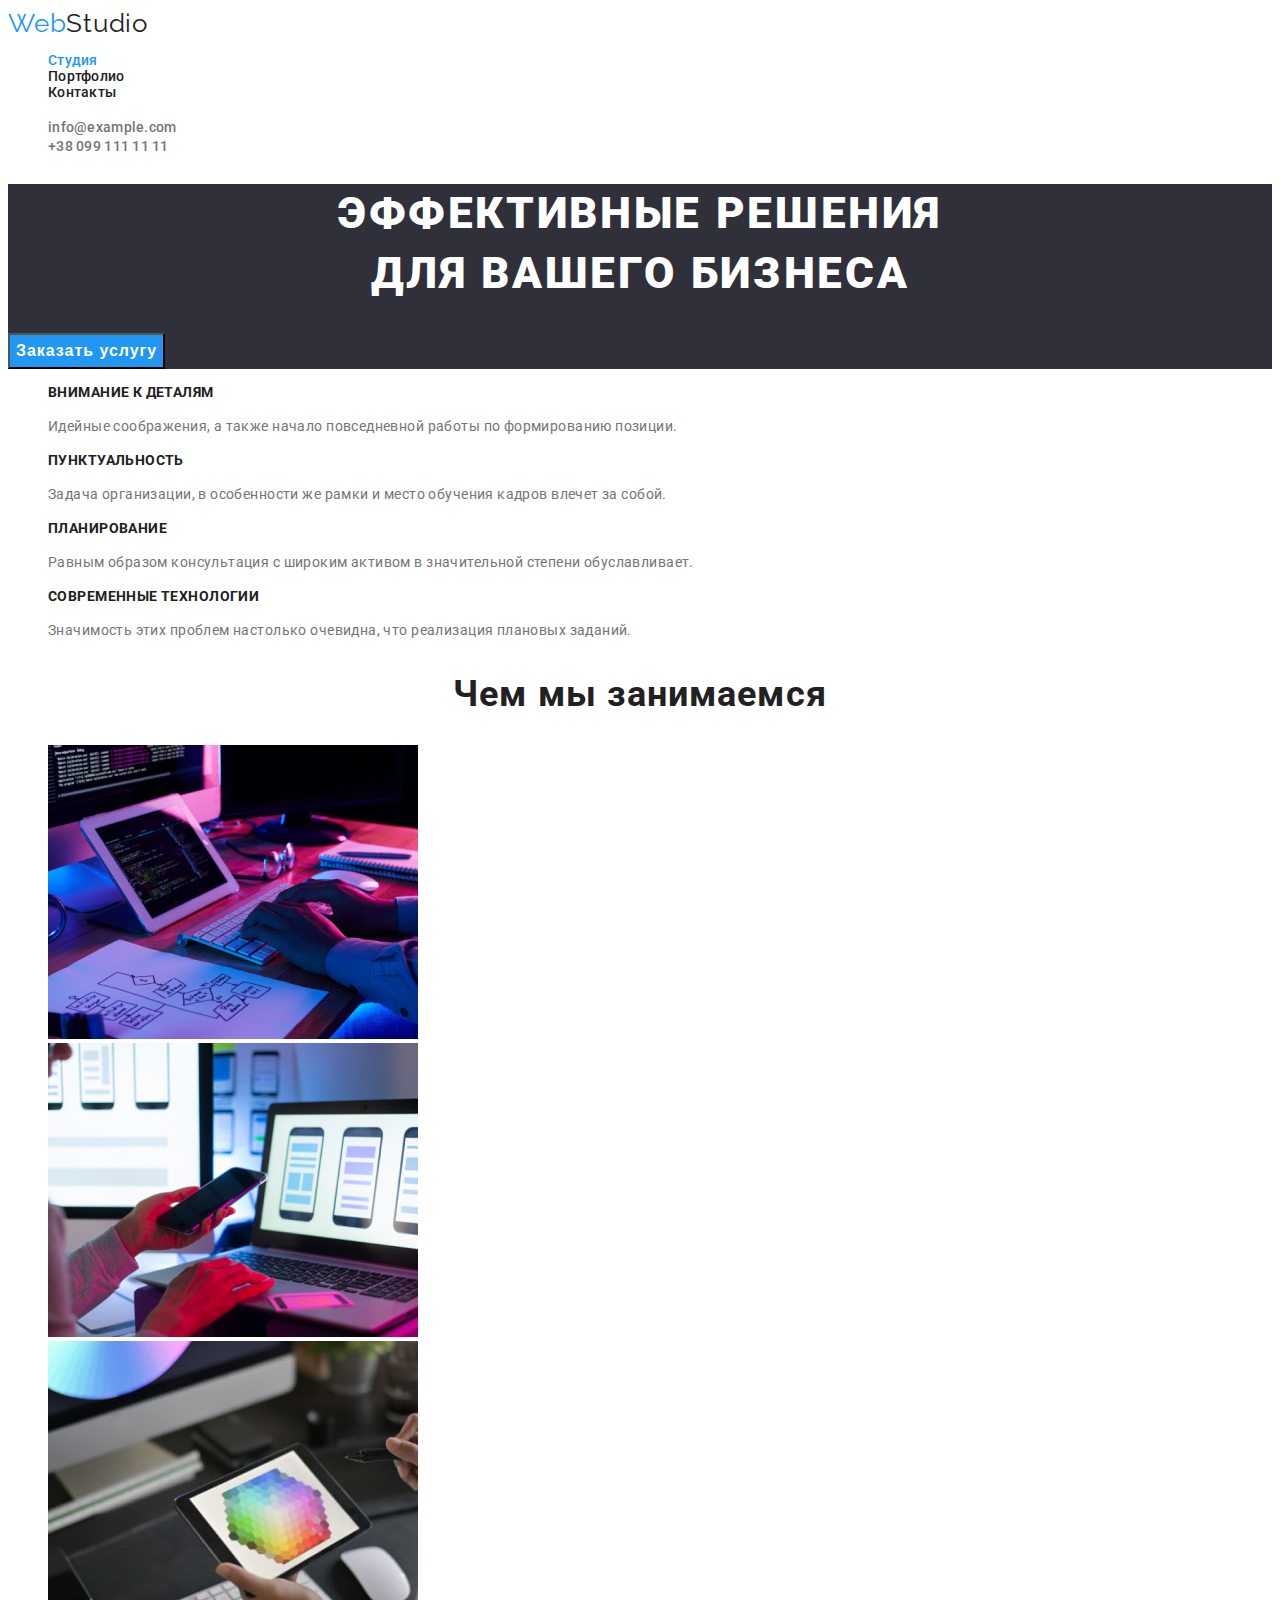
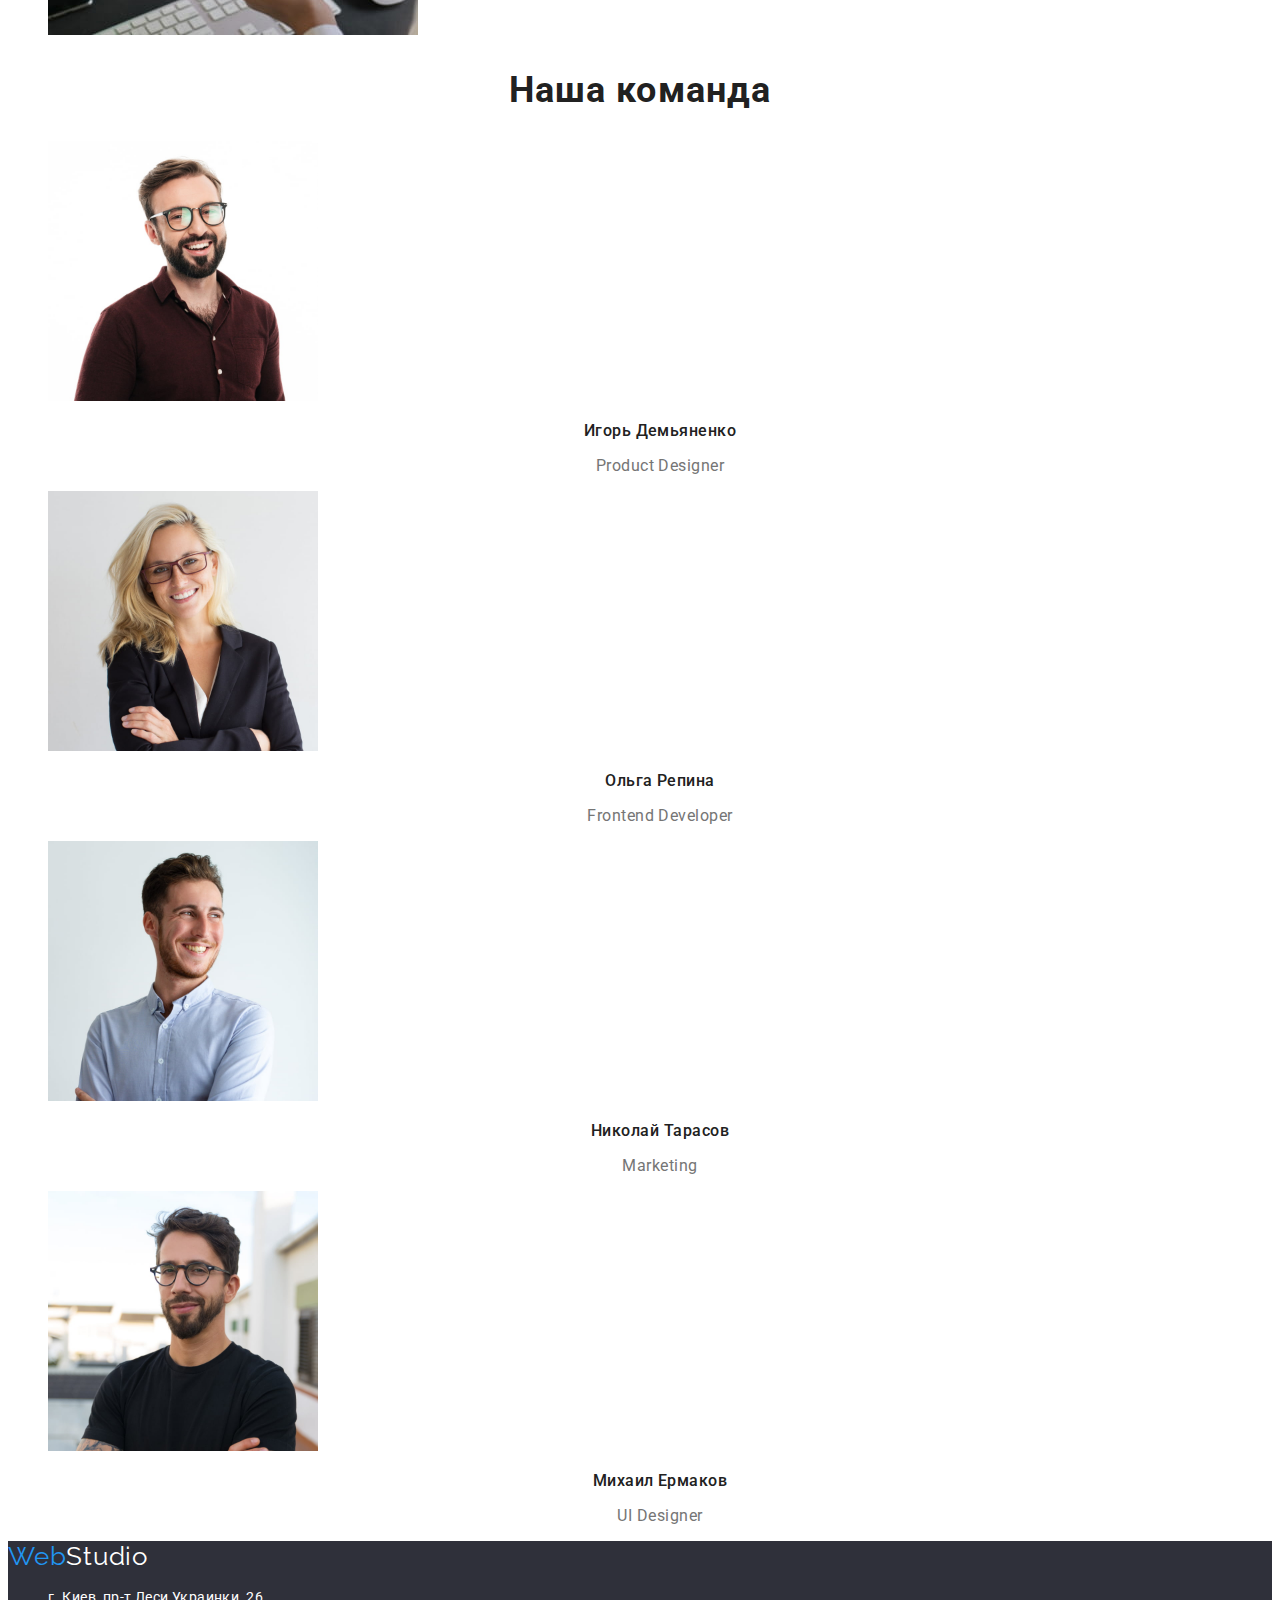
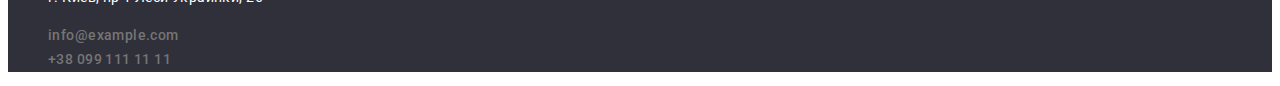
==== index.html @ 090be90f "Initial commit" ====
<!DOCTYPE html>
<html lang="ru">
  <head>
    <meta charset="UTF-8" />
    <meta http-equiv="X-UA-Compatible" content="IE=edge" />
    <meta name="viewport" content="width=device-width, initial-scale=1.0" />
    <link rel="preconnect" href="https://fonts.googleapis.com" />
    <link rel="preconnect" href="https://fonts.gstatic.com" crossorigin />
    <link
      href="https://fonts.googleapis.com/css2?family=Raleway:wght@700&family=Roboto:wght@400;500;700;900&display=swap"
      rel="stylesheet"
    />
    <link rel="stylesheet" href="./css/styles.css" />
    <title>goit-markup-hw-02 (Домашка 02)</title>
  </head>

  <body>
    <!-- Хедер -->
    <header class="header">
      <!-- Контейнер для контента -->
      <div class="container">
        <!-- Навигация -->
        <nav class="header-navigation">
          <a class="link header-logo logo" href="./index.html"
            ><span class="logo-blue">Web</span>Studio</a
          >
          <ul class="list menu">
            <li>
              <a class="link link-active" href="">Студия</a>
            </li>
            <li>
              <a class="link" href="./portfolio.html">Портфолио</a>
            </li>
            <li>
              <a class="link" href="">Контакты</a>
            </li>
          </ul>
        </nav>
        <ul class="list header-contacts">
          <li>
            <a class="link email" href="mailto:info@example.com">info@example.com</a>
          </li>
          <li>
            <a class="link phone" href="tel:+380991111111">+38 099 111 11 11</a>
          </li>
        </ul>
      </div>
    </header>

    <!-- Основной контент -->
    <main class="main">
      <section class="hero">
        <!-- Контейнер для контента -->
        <div class="container">
          <h1 class="title">Эффективные решения<br />для вашего бизнеса</h1>
          <button class="button">Заказать услугу</button>
        </div>
      </section>

      <!-- Секция особенности -->
      <section class="peculiarities">
        <!-- Контейнер для контента -->
        <div class="container">
          <!-- Скрытый заголовок -->
          <h2 class="title title-hidden">Особенности</h2>
          <ul class="list">
            <li>
              <h3 class="title">Внимание к деталям</h3>
              <p class="text">
                Идейные соображения, а также начало повседневной работы по формированию позиции.
              </p>
            </li>
            <li>
              <h3 class="title">Пунктуальность</h3>
              <p class="text">
                Задача организации, в особенности же рамки и место обучения кадров влечет за собой.
              </p>
            </li>
            <li>
              <h3 class="title">Планирование</h3>
              <p class="text">
                Равным образом консультация с широким активом в значительной степени обуславливает.
              </p>
            </li>
            <li>
              <h3 class="title">Современные технологии</h3>
              <p class="text">
                Значимость этих проблем настолько очевидна, что реализация плановых заданий.
              </p>
            </li>
          </ul>
        </div>
      </section>

      <!-- Секция специализация -->
      <section class="specialization">
        <!-- Контейнер для контента -->
        <div class="container">
          <h2 class="title">Чем мы занимаемся</h2>
          <!-- Контейнер для флекса -->
          <ul class="list">
            <li>
              <img
                class="image"
                width="370"
                src="img/spec_box1.jpg"
                alt="Разработка десктоп приложений"
              />
            </li>
            <li>
              <img
                class="image"
                width="370"
                src="img/spec_box2.jpg"
                alt="Разработка мобильных приложений"
              />
            </li>
            <li>
              <img class="image" width="370" src="img/spec_box3.jpg" alt="WEB design" />
            </li>
          </ul>
        </div>
      </section>

      <section class="our-team">
        <!-- Контейнер для контента -->
        <div class="container">
          <h2 class="title">Наша команда</h2>
          <ul class="list our-team-list">
            <li>
              <img
                class="image"
                width="270"
                src="img/team_img1.jpg"
                alt="Игорь Демьяненко. Product Designer"
              />
              <h3 class="name">Игорь Демьяненко</h3>
              <p class="profession">Product Designer</p>
            </li>
            <li>
              <img
                class="image"
                width="270"
                src="img/team_img2.jpg"
                alt="Ольга Репина. Frontend Developer"
              />
              <h3 class="name">Ольга Репина</h3>
              <p class="profession">Frontend Developer</p>
            </li>
            <li>
              <img
                class="image"
                width="270"
                src="img/team_img3.jpg"
                alt="Николай Тарасов. Marketing"
              />
              <h3 class="name">Николай Тарасов</h3>
              <p class="profession">Marketing</p>
            </li>
            <li>
              <img
                class="image"
                width="270"
                src="img/team_img4.jpg"
                alt="Михаил Ермаков. UI Designer"
              />
              <h3 class="name">Михаил Ермаков</h3>
              <p class="profession">UI Designer</p>
            </li>
          </ul>
        </div>
      </section>
    </main>

    <!-- Футер -->
    <footer class="footer">
      <!-- Контейнер для контента -->
      <div class="container">
        <a class="link footer-logo logo" href="./index.html"
          ><span class="logo-blue">Web</span>Studio</a
        >
        <address class="address">
          <ul class="contacts list">
            <li>
              <p class="location">г. Киев, пр-т Леси Украинки, 26</p>
            </li>
            <li>
              <a class="link email" href="mailto:info@example.com">info@example.com</a>
            </li>
            <li>
              <a class="link phone" href="tel:+380991111111">+38 099 111 11 11</a>
            </li>
          </ul>
        </address>
      </div>
    </footer>
  </body>
</html>
---- css/styles.css ----
:root {
  /* Переменные основных цветов */
  --color-brand: #2196f3;
  --color-primary: #212121;
  --color-secondary: #757575;
  --color-third: #f5f4fa;
  --color-fourth: #2f303a;
  --color-white: #ffffff;
  --color-white60: rgba(250, 255, 255, 0.6);

  /* Переменные цветов активности */
  --color-active: #2196f3;

  /* Шрифты */
  --primary-font: 'Roboto', sans-serif;
  --secondary-font: 'Raleway', sans-serif;
}

/* Глобальные стили страницы */
body {
  font-family: var(--primary-font), sans-serif;
  background-color: var(--color-white);
  color: var(--color-primary);
}

/* Обнуляет подчеркивание ссылок */
.link {
  text-decoration: none;
}

/* Обнуляет оформления списков */
.list {
  list-style-type: none;
}

/* *Стили для логотипа */
.logo {
  font-family: var(--secondary-font);
  font-size: 26px;
  line-height: 1.19;
  letter-spacing: 0.03em;

  color: var(--color-primary);
}
.logo-blue {
  color: var(--color-brand);
}

/* *Стили для кнопок */
.button {
  cursor: pointer;
  font-size: 16px;
  font-weight: 500;
  line-height: 1.63;
  letter-spacing: 0.03em;

  background-color: var(--color-third);
  color: var(--color-primary);
}
/* События кнопок */
.button:hover,
.button:focus {
  background-color: var(--color-active);
  color: var(--color-white);
}

/* *Стили для меню */
.menu {
  font-size: 14px;
  line-height: 1.14;
  letter-spacing: 0.02em;
  font-weight: 500;
}
.menu .link {
  color: var(--color-primary);
}
/* События меню */
.menu .link:hover,
.menu .link:focus {
  color: var(--color-active);
}
.menu .link-active {
  color: var(--color-active);
}

/* *Стили для контактов */
.email,
.phone {
  font-weight: 500;
  font-size: 14px;
  line-height: 1.14;
  letter-spacing: 0.02em;

  color: var(--color-secondary);
}
/* События контактов */
.phone:hover,
.phone:focus,
.email:hover,
.email:focus {
  color: var(--color-active);
}

/* *Стили для заголовков */
.title {
  font-weight: 700;
  font-size: 36px;
  line-height: 1.17;
  text-align: center;
  letter-spacing: 0.03em;
}

/* Стили для скрытых заголовков
(не изучали. Возможно не так, потом переделаю...) */
.title-hidden {
  display: none;
  font-size: var(--fsize-title);
}

/* *Стили для Героя */
.hero {
  background-color: var(--color-fourth);
}
.hero .title {
  font-weight: 900;
  font-size: 44px;
  line-height: 1.36;
  text-align: center;
  letter-spacing: 0.06em;
  text-transform: uppercase;

  color: var(--color-white);
}
.hero .button {
  font-weight: 700;
  line-height: 1.88;
  letter-spacing: 0.06em;

  background-color: var(--color-brand);
  color: var(--color-white);
}
.hero .button:hover,
.hero .button:focus {
  background-color: var(--color-third);
  color: var(--color-primary);
}

/* *Стили для "Особенности" */
.peculiarities .title {
  font-weight: 700;
  font-size: 14px;
  line-height: 1.14;
  text-align: left;
  letter-spacing: 0.03em;
  text-transform: uppercase;
}
.peculiarities .text {
  font-size: 14px;
  line-height: 1.71;
  letter-spacing: 0.03em;

  color: var(--color-secondary);
}

/* Стили для "Чем мы занимаемся"
 */

/* *Стили для "Наша команда"
 */
.our-team .name {
  font-weight: 500;
  font-size: 16px;
  line-height: 1.19;
  text-align: center;
  letter-spacing: 0.03em;
}
.our-team .profession {
  font-size: 16px;
  line-height: 1.19;
  text-align: center;
  letter-spacing: 0.03em;

  color: var(--color-secondary);
}

/* *Стили для Портфолио
 */
.portfolio-list .title {
  font-weight: 700;
  font-size: 18px;
  line-height: 2;
  text-align: left;
  letter-spacing: 0.06em;
}
.portfolio-list .description {
  font-size: 16px;
  line-height: 1.88;
  letter-spacing: 0.03em;

  color: var(--color-secondary);
}

/* *Стили для Футер */
.footer {
  background-color: var(--color-fourth);
}
.footer .logo {
  color: var(--color-white);
}
.address {
  font-style: normal;
  font-size: 14px;
  line-height: 1.71;
  letter-spacing: 0.03em;

  color: var(--color-white);
}
.address .link {
  line-height: 1.71;
  letter-spacing: 0.03em;
}
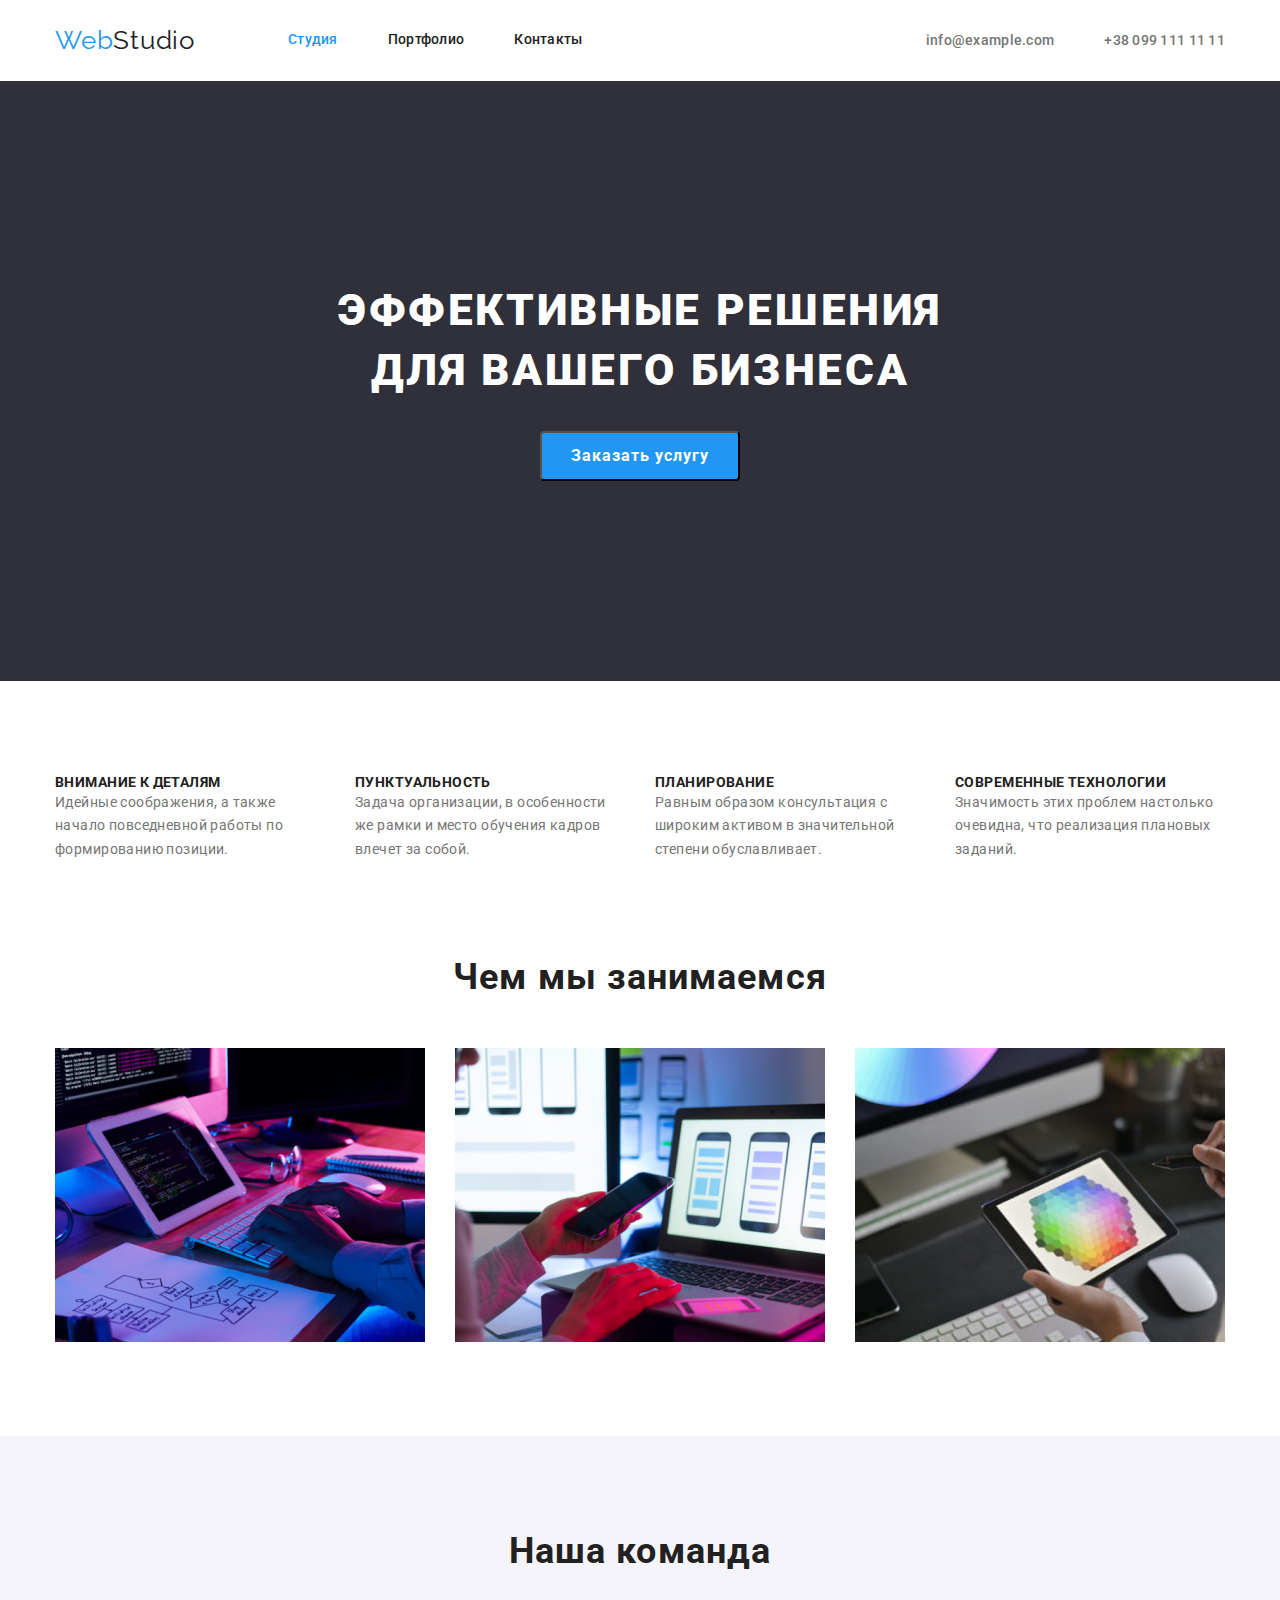
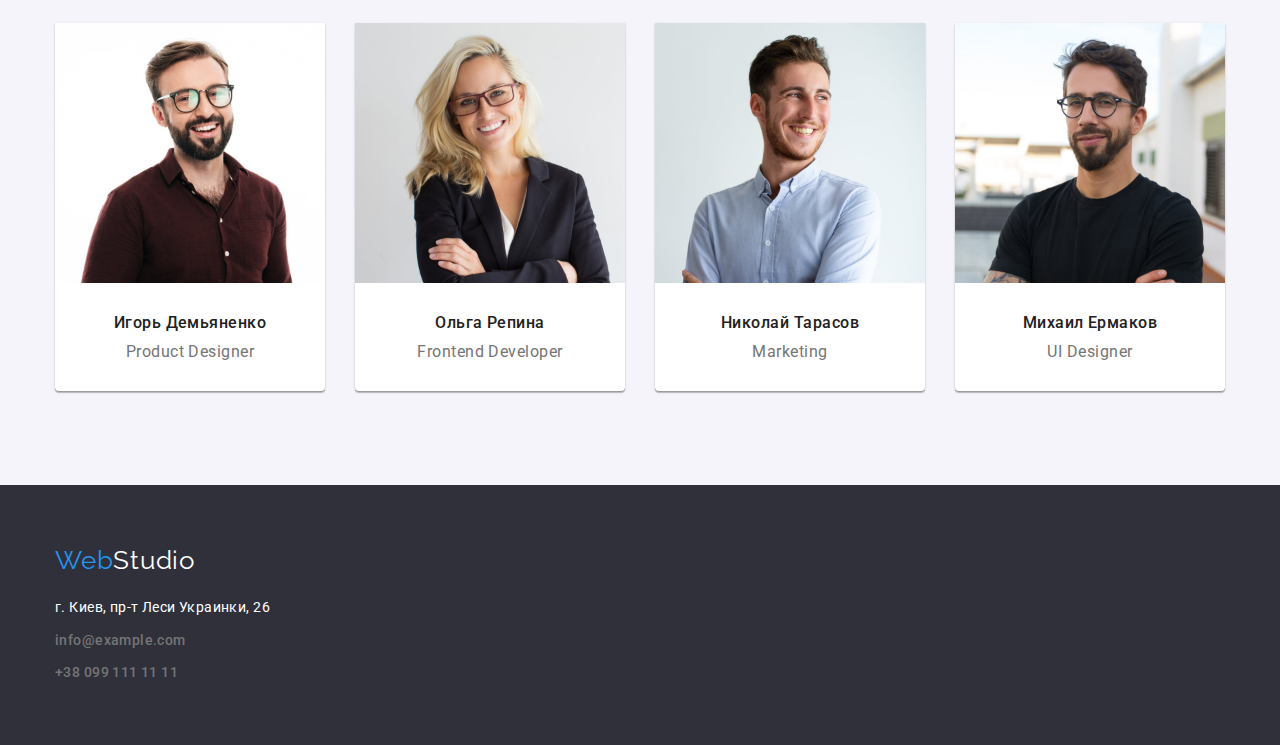
==== commit c2e20f01: "Добавляет флексы на 1 страницу" ====
--- a/index.html
+++ b/index.html
@@ -10,8 +10,9 @@
       href="https://fonts.googleapis.com/css2?family=Raleway:wght@700&family=Roboto:wght@400;500;700;900&display=swap"
       rel="stylesheet"
     />
+    <link rel="stylesheet" href="https://cdnjs.cloudflare.com/ajax/libs/modern-normalize/1.0.0/modern-normalize.min.css" />
     <link rel="stylesheet" href="./css/styles.css" />
-    <title>goit-markup-hw-02 (Домашка 02)</title>
+    <title>goit-markup-hw-03 (Домашка 03)</title>
   </head>
 
   <body>
@@ -19,31 +20,33 @@
     <header class="header">
       <!-- Контейнер для контента -->
       <div class="container">
-        <!-- Навигация -->
-        <nav class="header-navigation">
-          <a class="link header-logo logo" href="./index.html"
-            ><span class="logo-blue">Web</span>Studio</a
-          >
-          <ul class="list menu">
-            <li>
-              <a class="link link-active" href="">Студия</a>
-            </li>
-            <li>
-              <a class="link" href="./portfolio.html">Портфолио</a>
-            </li>
-            <li>
-              <a class="link" href="">Контакты</a>
-            </li>
-          </ul>
-        </nav>
-        <ul class="list header-contacts">
-          <li>
-            <a class="link email" href="mailto:info@example.com">info@example.com</a>
-          </li>
-          <li>
-            <a class="link phone" href="tel:+380991111111">+38 099 111 11 11</a>
-          </li>
-        </ul>
+        <div class="wrapper">
+          <!-- Навигация -->
+          <nav class="header-navigation">
+            <a class="header-logo logo" href="./index.html"
+              ><span class="logo-blue">Web</span>Studio</a
+            >
+            <ul class="menu">
+              <li class="item">
+                <a class="link link-active" href="">Студия</a>
+              </li>
+              <li class="item">
+                <a class="link" href="./portfolio.html">Портфолио</a>
+              </li class="item">
+              <li>
+                <a class="link" href="">Контакты</a>
+              </li class="item">
+            </ul>
+          </nav>
+          <ul class="header-contacts">
+            <li class="item">
+              <a class="email" href="mailto:info@example.com">info@example.com</a>
+            </li>
+            <li class="item">
+              <a class="phone" href="tel:+380991111111">+38 099 111 11 11</a>
+            </li>
+          </ul>
+        </div>
       </div>
     </header>
 
@@ -64,25 +67,25 @@
           <!-- Скрытый заголовок -->
           <h2 class="title title-hidden">Особенности</h2>
           <ul class="list">
-            <li>
+            <li class="item">
               <h3 class="title">Внимание к деталям</h3>
               <p class="text">
                 Идейные соображения, а также начало повседневной работы по формированию позиции.
               </p>
             </li>
-            <li>
+            <li class="item">
               <h3 class="title">Пунктуальность</h3>
               <p class="text">
                 Задача организации, в особенности же рамки и место обучения кадров влечет за собой.
               </p>
             </li>
-            <li>
+            <li class="item">
               <h3 class="title">Планирование</h3>
               <p class="text">
                 Равным образом консультация с широким активом в значительной степени обуславливает.
               </p>
             </li>
-            <li>
+            <li class="item">
               <h3 class="title">Современные технологии</h3>
               <p class="text">
                 Значимость этих проблем настолько очевидна, что реализация плановых заданий.
@@ -98,8 +101,8 @@
         <div class="container">
           <h2 class="title">Чем мы занимаемся</h2>
           <!-- Контейнер для флекса -->
-          <ul class="list">
-            <li>
+          <ul class="wrapper">
+            <li class="item">
               <img
                 class="image"
                 width="370"
@@ -107,7 +110,7 @@
                 alt="Разработка десктоп приложений"
               />
             </li>
-            <li>
+            <li class="item">
               <img
                 class="image"
                 width="370"
@@ -115,9 +118,10 @@
                 alt="Разработка мобильных приложений"
               />
             </li>
-            <li>
+            <li class="item">
               <img class="image" width="370" src="img/spec_box3.jpg" alt="WEB design" />
             </li>
+            </li>
           </ul>
         </div>
       </section>
@@ -126,8 +130,8 @@
         <!-- Контейнер для контента -->
         <div class="container">
           <h2 class="title">Наша команда</h2>
-          <ul class="list our-team-list">
-            <li>
+          <ul class="list wrapper">
+            <li class="item">
               <img
                 class="image"
                 width="270"
@@ -137,7 +141,7 @@
               <h3 class="name">Игорь Демьяненко</h3>
               <p class="profession">Product Designer</p>
             </li>
-            <li>
+            <li class="item">
               <img
                 class="image"
                 width="270"
@@ -147,7 +151,7 @@
               <h3 class="name">Ольга Репина</h3>
               <p class="profession">Frontend Developer</p>
             </li>
-            <li>
+            <li class="item">
               <img
                 class="image"
                 width="270"
@@ -157,7 +161,7 @@
               <h3 class="name">Николай Тарасов</h3>
               <p class="profession">Marketing</p>
             </li>
-            <li>
+            <li class="item">
               <img
                 class="image"
                 width="270"
@@ -180,7 +184,7 @@
           ><span class="logo-blue">Web</span>Studio</a
         >
         <address class="address">
-          <ul class="contacts list">
+          <ul class="contacts">
             <li>
               <p class="location">г. Киев, пр-т Леси Украинки, 26</p>
             </li>
--- a/css/styles.css
+++ b/css/styles.css
@@ -14,6 +14,41 @@
   /* Шрифты */
   --primary-font: 'Roboto', sans-serif;
   --secondary-font: 'Raleway', sans-serif;
+
+  /* ЭФФЕКТЫ */
+
+  /* Тень для кнопок */
+  --button-shadow: 0px 3px 1px rgba(0, 0, 0, 0.1), 0px 1px 2px rgba(0, 0, 0, 0.08),
+    0px 2px 2px rgba(0, 0, 0, 0.12);
+}
+
+/* Обнуляет подчеркивание ссылок */
+p {
+  margin: 0;
+  padding: 0;
+}
+a {
+  text-decoration: none;
+  margin: 0;
+  padding: 0;
+}
+
+/* Обнуляет оформления списков */
+ul,
+li {
+  list-style-type: none;
+  margin: 0;
+  padding: 0;
+}
+
+/* Обнуляет оформления заголовков */
+h1,
+h2,
+h3,
+h4,
+h5,
+h6 {
+  margin: 0;
 }
 
 /* Глобальные стили страницы */
@@ -23,14 +58,34 @@
   color: var(--color-primary);
 }
 
-/* Обнуляет подчеркивание ссылок */
-.link {
-  text-decoration: none;
-}
-
-/* Обнуляет оформления списков */
-.list {
-  list-style-type: none;
+section {
+  padding-top: 94px;
+  padding-bottom: 94px;
+}
+
+.header {
+  /* !удалить */
+  /* outline: 1px solid tomato;
+  background-color: peachpuff; */
+}
+.container {
+  width: 1200px;
+  padding-left: 15px;
+  padding-right: 15px;
+  margin: 0 auto;
+}
+.wrapper {
+  display: flex;
+}
+.header .wrapper {
+  justify-content: space-between;
+  align-items: center;
+  padding-top: 25px;
+  padding-bottom: 25px;
+}
+
+.header-navigation {
+  display: flex;
 }
 
 /* *Стили для логотипа */
@@ -44,6 +99,9 @@
 }
 .logo-blue {
   color: var(--color-brand);
+}
+.header-logo {
+  display: inline-block;
 }
 
 /* *Стили для кнопок */
@@ -60,17 +118,29 @@
 /* События кнопок */
 .button:hover,
 .button:focus {
+  color: var(--color-white);
   background-color: var(--color-active);
-  color: var(--color-white);
+
+  box-shadow: var(--button-shadow);
 }
 
 /* *Стили для меню */
 .menu {
+  display: flex;
+  align-items: center;
+
+  margin-left: 93px;
+
   font-size: 14px;
   line-height: 1.14;
   letter-spacing: 0.02em;
   font-weight: 500;
 }
+.header .item:not(:last-child) {
+  padding-right: 50px;
+}
+
+/* *Стили для линков меню */
 .menu .link {
   color: var(--color-primary);
 }
@@ -84,6 +154,9 @@
 }
 
 /* *Стили для контактов */
+.header-contacts {
+  display: flex;
+}
 .email,
 .phone {
   font-weight: 500;
@@ -119,9 +192,14 @@
 
 /* *Стили для Героя */
 .hero {
+  padding-top: 200px;
+  padding-bottom: 200px;
+  text-align: center;
   background-color: var(--color-fourth);
 }
 .hero .title {
+  margin-bottom: 30px;
+
   font-weight: 900;
   font-size: 44px;
   line-height: 1.36;
@@ -132,9 +210,14 @@
   color: var(--color-white);
 }
 .hero .button {
+  width: 200px;
+  height: 50px;
+  border-radius: 4px;
+
   font-weight: 700;
   line-height: 1.88;
   letter-spacing: 0.06em;
+  text-align: center;
 
   background-color: var(--color-brand);
   color: var(--color-white);
@@ -144,8 +227,25 @@
   background-color: var(--color-third);
   color: var(--color-primary);
 }
+/* .hero .button:active,
+.hero .button:visited {
+  color: var(--color-white);
+  background-color: var(--color-secondary);
+} */
 
 /* *Стили для "Особенности" */
+.peculiarities {
+  padding-bottom: 0px;
+}
+.peculiarities .list {
+  display: flex;
+}
+.peculiarities .item {
+  flex-basis: 270px;
+}
+.peculiarities .item:not(:last-child) {
+  margin-right: 30px;
+}
 .peculiarities .title {
   font-weight: 700;
   font-size: 14px;
@@ -164,10 +264,52 @@
 
 /* Стили для "Чем мы занимаемся"
  */
+.specialization .title {
+  margin-bottom: 50px;
+}
+.specialization .wrapper {
+  justify-content: space-between;
+  align-items: center;
+}
+.specialization .item {
+  flex-basis: calc(100% / 3 - 30px);
+}
+.specialization .image {
+  display: block;
+  min-width: 100%;
+  min-height: 100%;
+}
 
 /* *Стили для "Наша команда"
  */
+.our-team {
+  background-color: var(--color-third);
+}
+.our-team .title {
+  margin-bottom: 50px;
+}
+
+.our-team .wrapper {
+  justify-content: space-between;
+  align-items: center;
+}
+
+.our-team .item {
+  flex-basis: calc(100% / 4 - 30px);
+
+  background-color: var(--color-white);
+
+  box-shadow: 0px 1px 3px rgba(0, 0, 0, 0.12), 0px 1px 1px rgba(0, 0, 0, 0.14),
+    0px 2px 1px rgba(0, 0, 0, 0.2);
+  border-radius: 0px 0px 4px 4px;
+}
+.our-team .image {
+  display: block;
+  margin-bottom: 30px;
+}
 .our-team .name {
+  margin-bottom: 10px;
+
   font-weight: 500;
   font-size: 16px;
   line-height: 1.19;
@@ -175,6 +317,8 @@
   letter-spacing: 0.03em;
 }
 .our-team .profession {
+  margin-bottom: 30px;
+
   font-size: 16px;
   line-height: 1.19;
   text-align: center;
@@ -202,18 +346,26 @@
 
 /* *Стили для Футер */
 .footer {
+  padding-top: 60px;
+  padding-bottom: 60px;
+
   background-color: var(--color-fourth);
 }
 .footer .logo {
   color: var(--color-white);
 }
 .address {
+  margin-top: 20px;
+
   font-style: normal;
   font-size: 14px;
   line-height: 1.71;
   letter-spacing: 0.03em;
 
   color: var(--color-white);
+}
+.address .contacts > li:not(:last-child) {
+  margin-bottom: 9px;
 }
 .address .link {
   line-height: 1.71;
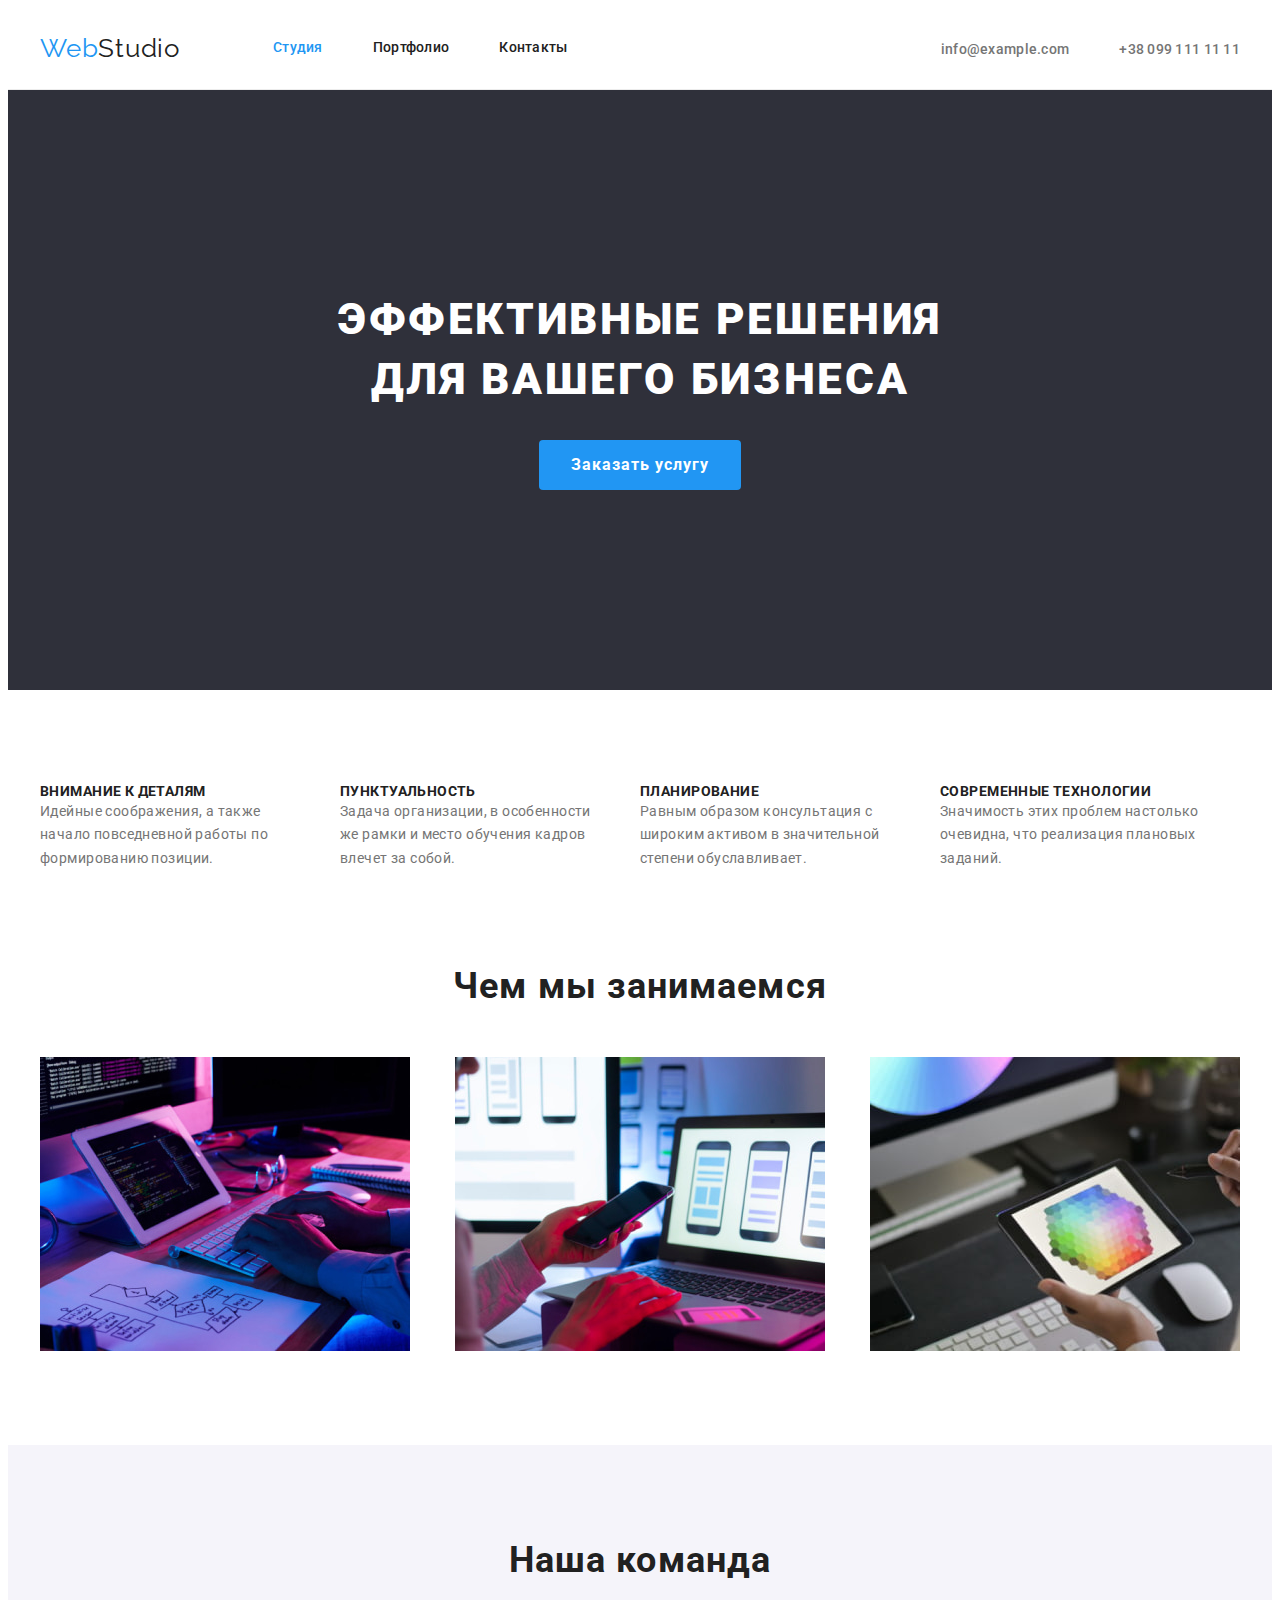
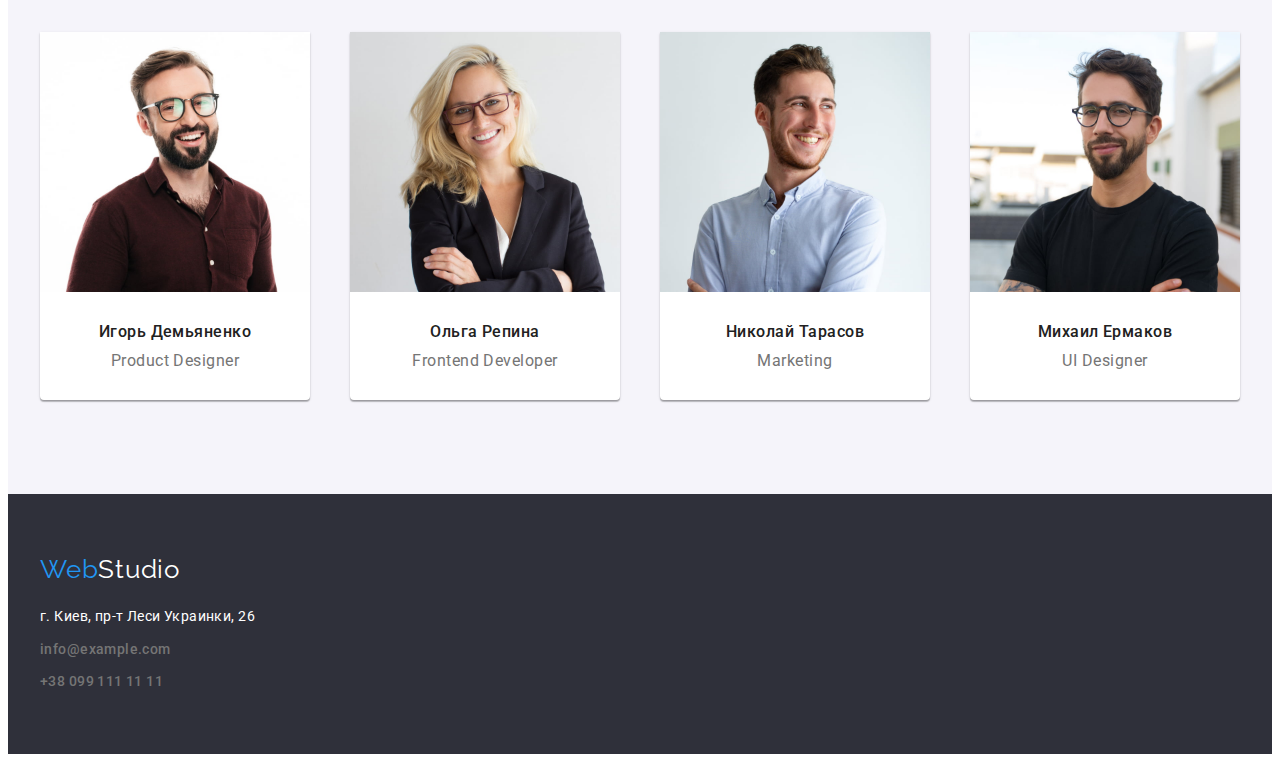
==== commit 4896568a: "Добавляет нормалайзер с Гита" ====
--- a/index.html
+++ b/index.html
@@ -10,7 +10,10 @@
       href="https://fonts.googleapis.com/css2?family=Raleway:wght@700&family=Roboto:wght@400;500;700;900&display=swap"
       rel="stylesheet"
     />
-    <link rel="stylesheet" href="https://cdnjs.cloudflare.com/ajax/libs/modern-normalize/1.0.0/modern-normalize.min.css" />
+    <link
+      rel="stylesheet"
+      href="https://github.com/sindresorhus/modern-normalize/blob/main/modern-normalize.css"
+    />
     <link rel="stylesheet" href="./css/styles.css" />
     <title>goit-markup-hw-03 (Домашка 03)</title>
   </head>
@@ -32,10 +35,10 @@
               </li>
               <li class="item">
                 <a class="link" href="./portfolio.html">Портфолио</a>
-              </li class="item">
-              <li>
+              </li>
+              <li class="item">
                 <a class="link" href="">Контакты</a>
-              </li class="item">
+              </li>
             </ul>
           </nav>
           <ul class="header-contacts">
@@ -120,7 +123,6 @@
             </li>
             <li class="item">
               <img class="image" width="370" src="img/spec_box3.jpg" alt="WEB design" />
-            </li>
             </li>
           </ul>
         </div>
--- a/css/styles.css
+++ b/css/styles.css
@@ -5,6 +5,7 @@
   --color-secondary: #757575;
   --color-third: #f5f4fa;
   --color-fourth: #2f303a;
+  --color-cards-portfolio: #eee;
   --color-white: #ffffff;
   --color-white60: rgba(250, 255, 255, 0.6);
 
@@ -20,6 +21,27 @@
   /* Тень для кнопок */
   --button-shadow: 0px 3px 1px rgba(0, 0, 0, 0.1), 0px 1px 2px rgba(0, 0, 0, 0.08),
     0px 2px 2px rgba(0, 0, 0, 0.12);
+}
+
+/* *,
+::before,
+::after {
+  box-sizing: border-box;
+} */
+
+
+/* Глобальные стили страницы */
+body {
+  font-family: var(--primary-font);
+
+  background-color: var(--color-white);
+  color: var(--color-primary);
+}
+
+button {
+  font-family: var(--primary-font);
+
+  border: none;
 }
 
 /* Обнуляет подчеркивание ссылок */
@@ -51,11 +73,10 @@
   margin: 0;
 }
 
-/* Глобальные стили страницы */
-body {
-  font-family: var(--primary-font), sans-serif;
-  background-color: var(--color-white);
-  color: var(--color-primary);
+img {
+  display: block;
+  max-width: 100%;
+  height: auto;
 }
 
 section {
@@ -64,15 +85,15 @@
 }
 
 .header {
-  /* !удалить */
-  /* outline: 1px solid tomato;
-  background-color: peachpuff; */
+  border-bottom: 1px solid #ececec;
 }
 .container {
   width: 1200px;
   padding-left: 15px;
   padding-right: 15px;
   margin: 0 auto;
+
+  /* box-sizing: border-box; */
 }
 .wrapper {
   display: flex;
@@ -106,6 +127,9 @@
 
 /* *Стили для кнопок */
 .button {
+  min-width: 73px;
+  padding: 6px 22px;
+
   cursor: pointer;
   font-size: 16px;
   font-weight: 500;
@@ -114,6 +138,8 @@
 
   background-color: var(--color-third);
   color: var(--color-primary);
+
+  border-radius: 4px;
 }
 /* События кнопок */
 .button:hover,
@@ -210,9 +236,9 @@
   color: var(--color-white);
 }
 .hero .button {
-  width: 200px;
+  min-width: 200px;
   height: 50px;
-  border-radius: 4px;
+  padding: 10px 32px;
 
   font-weight: 700;
   line-height: 1.88;
@@ -221,6 +247,8 @@
 
   background-color: var(--color-brand);
   color: var(--color-white);
+
+  border-radius: 4px;
 }
 .hero .button:hover,
 .hero .button:focus {
@@ -274,11 +302,6 @@
 .specialization .item {
   flex-basis: calc(100% / 3 - 30px);
 }
-.specialization .image {
-  display: block;
-  min-width: 100%;
-  min-height: 100%;
-}
 
 /* *Стили для "Наша команда"
  */
@@ -304,7 +327,6 @@
   border-radius: 0px 0px 4px 4px;
 }
 .our-team .image {
-  display: block;
   margin-bottom: 30px;
 }
 .our-team .name {
@@ -329,6 +351,39 @@
 
 /* *Стили для Портфолио
  */
+
+.wrapper.buttons-list {
+  justify-content: center;
+  align-items: center;
+  margin-bottom: 50px;
+}
+.buttons-list > .item:not(:last-child) {
+  margin-right: 8px;
+}
+
+.wrapper.portfolio-list {
+  /* !удалить */
+  outline: 1px solid green;
+  background-color: lightblue;
+
+  flex-wrap: wrap;
+  margin-top: -30px;
+  margin-left: -30px;
+}
+.portfolio-list > .item {
+  flex-basis: calc(100% / 3 - 30px);
+  margin-left: 30px;
+  margin-top: 30px;
+  background-color: var(--color-white);
+
+  /* !удалить */
+  outline: 1px solid tomato;
+  background-color: peachpuff;
+}
+.portfolio-list .content {
+  padding: 20px 24px;
+  border: 1px solid var(--color-cards-portfolio);
+}
 .portfolio-list .title {
   font-weight: 700;
   font-size: 18px;
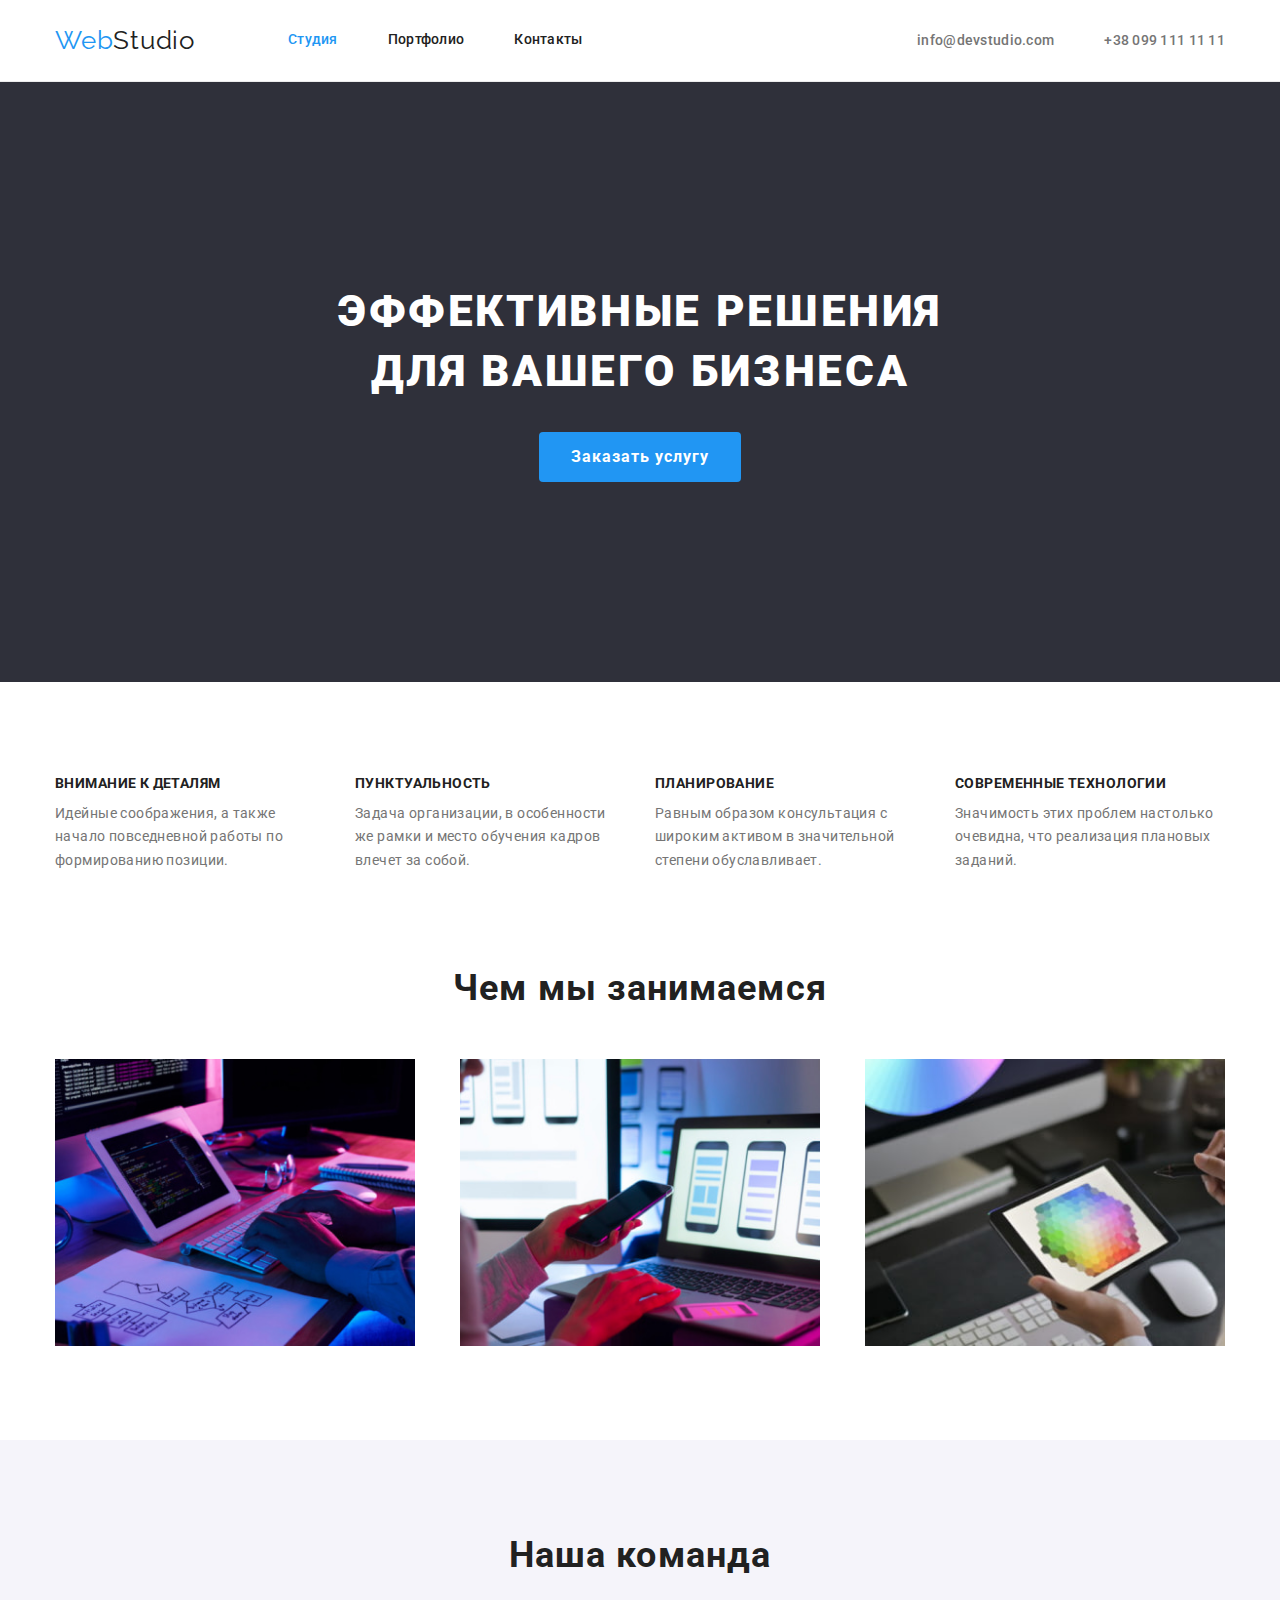
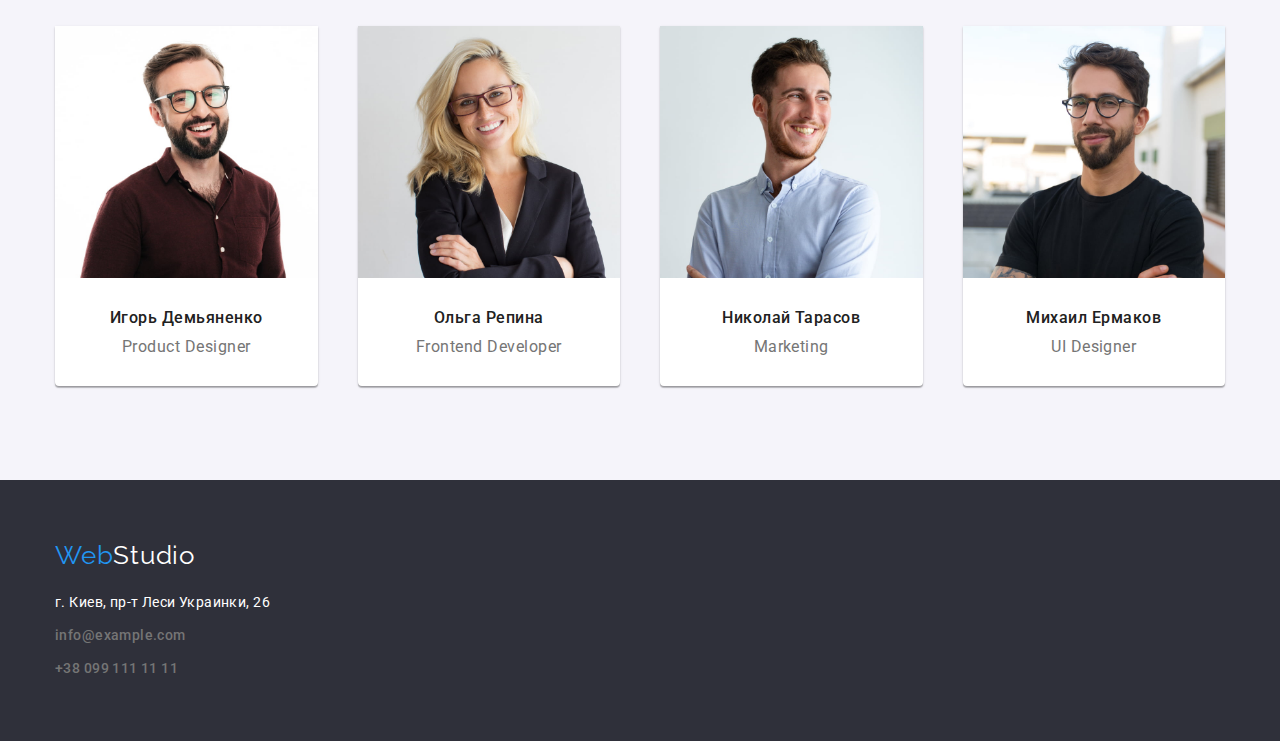
==== commit 350ff537: "Чистит стили и переподключает нормайзер" ====
--- a/index.html
+++ b/index.html
@@ -4,16 +4,28 @@
     <meta charset="UTF-8" />
     <meta http-equiv="X-UA-Compatible" content="IE=edge" />
     <meta name="viewport" content="width=device-width, initial-scale=1.0" />
+
     <link rel="preconnect" href="https://fonts.googleapis.com" />
     <link rel="preconnect" href="https://fonts.gstatic.com" crossorigin />
     <link
       href="https://fonts.googleapis.com/css2?family=Raleway:wght@700&family=Roboto:wght@400;500;700;900&display=swap"
       rel="stylesheet"
     />
+
+    <!-- 
+    !При подключении сыслки нормалайзера из задания к домашке в консоле выдает: Refused to apply
+    !style from 'http://127.0.0.1:5500/node_modules/modern-normalize/modern-normalize.css' because
+    !its MIME type ('text/html') is not a supported stylesheet MIME type, and strict MIME checking is
+    !enabled. во вкладке дитулза "нетверк" - ошибка 404.
+    !Поэтому подключил нормалайзер из видео Саши Репеты... -->
+    <!-- <link rel="stylesheet" href="node_modules/modern-normalize/modern-normalize.css" /> -->
+
+    <!-- Нормалайзер из урока Саши Репеты -->
     <link
       rel="stylesheet"
-      href="https://github.com/sindresorhus/modern-normalize/blob/main/modern-normalize.css"
+      href="https://cdnjs.cloudflare.com/ajax/libs/modern-normalize/1.0.0/modern-normalize.min.css"
     />
+
     <link rel="stylesheet" href="./css/styles.css" />
     <title>goit-markup-hw-03 (Домашка 03)</title>
   </head>
@@ -43,7 +55,7 @@
           </nav>
           <ul class="header-contacts">
             <li class="item">
-              <a class="email" href="mailto:info@example.com">info@example.com</a>
+              <a class="email" href="mailto:info@devstudio.com">info@devstudio.com</a>
             </li>
             <li class="item">
               <a class="phone" href="tel:+380991111111">+38 099 111 11 11</a>
--- a/css/styles.css
+++ b/css/styles.css
@@ -23,13 +23,6 @@
     0px 2px 2px rgba(0, 0, 0, 0.12);
 }
 
-/* *,
-::before,
-::after {
-  box-sizing: border-box;
-} */
-
-
 /* Глобальные стили страницы */
 body {
   font-family: var(--primary-font);
@@ -39,8 +32,6 @@
 }
 
 button {
-  font-family: var(--primary-font);
-
   border: none;
 }
 
@@ -283,6 +274,8 @@
   text-transform: uppercase;
 }
 .peculiarities .text {
+  margin-top: 10px;
+
   font-size: 14px;
   line-height: 1.71;
   letter-spacing: 0.03em;
@@ -362,10 +355,6 @@
 }
 
 .wrapper.portfolio-list {
-  /* !удалить */
-  outline: 1px solid green;
-  background-color: lightblue;
-
   flex-wrap: wrap;
   margin-top: -30px;
   margin-left: -30px;
@@ -374,14 +363,12 @@
   flex-basis: calc(100% / 3 - 30px);
   margin-left: 30px;
   margin-top: 30px;
+
   background-color: var(--color-white);
-
-  /* !удалить */
-  outline: 1px solid tomato;
-  background-color: peachpuff;
 }
 .portfolio-list .content {
   padding: 20px 24px;
+  
   border: 1px solid var(--color-cards-portfolio);
 }
 .portfolio-list .title {
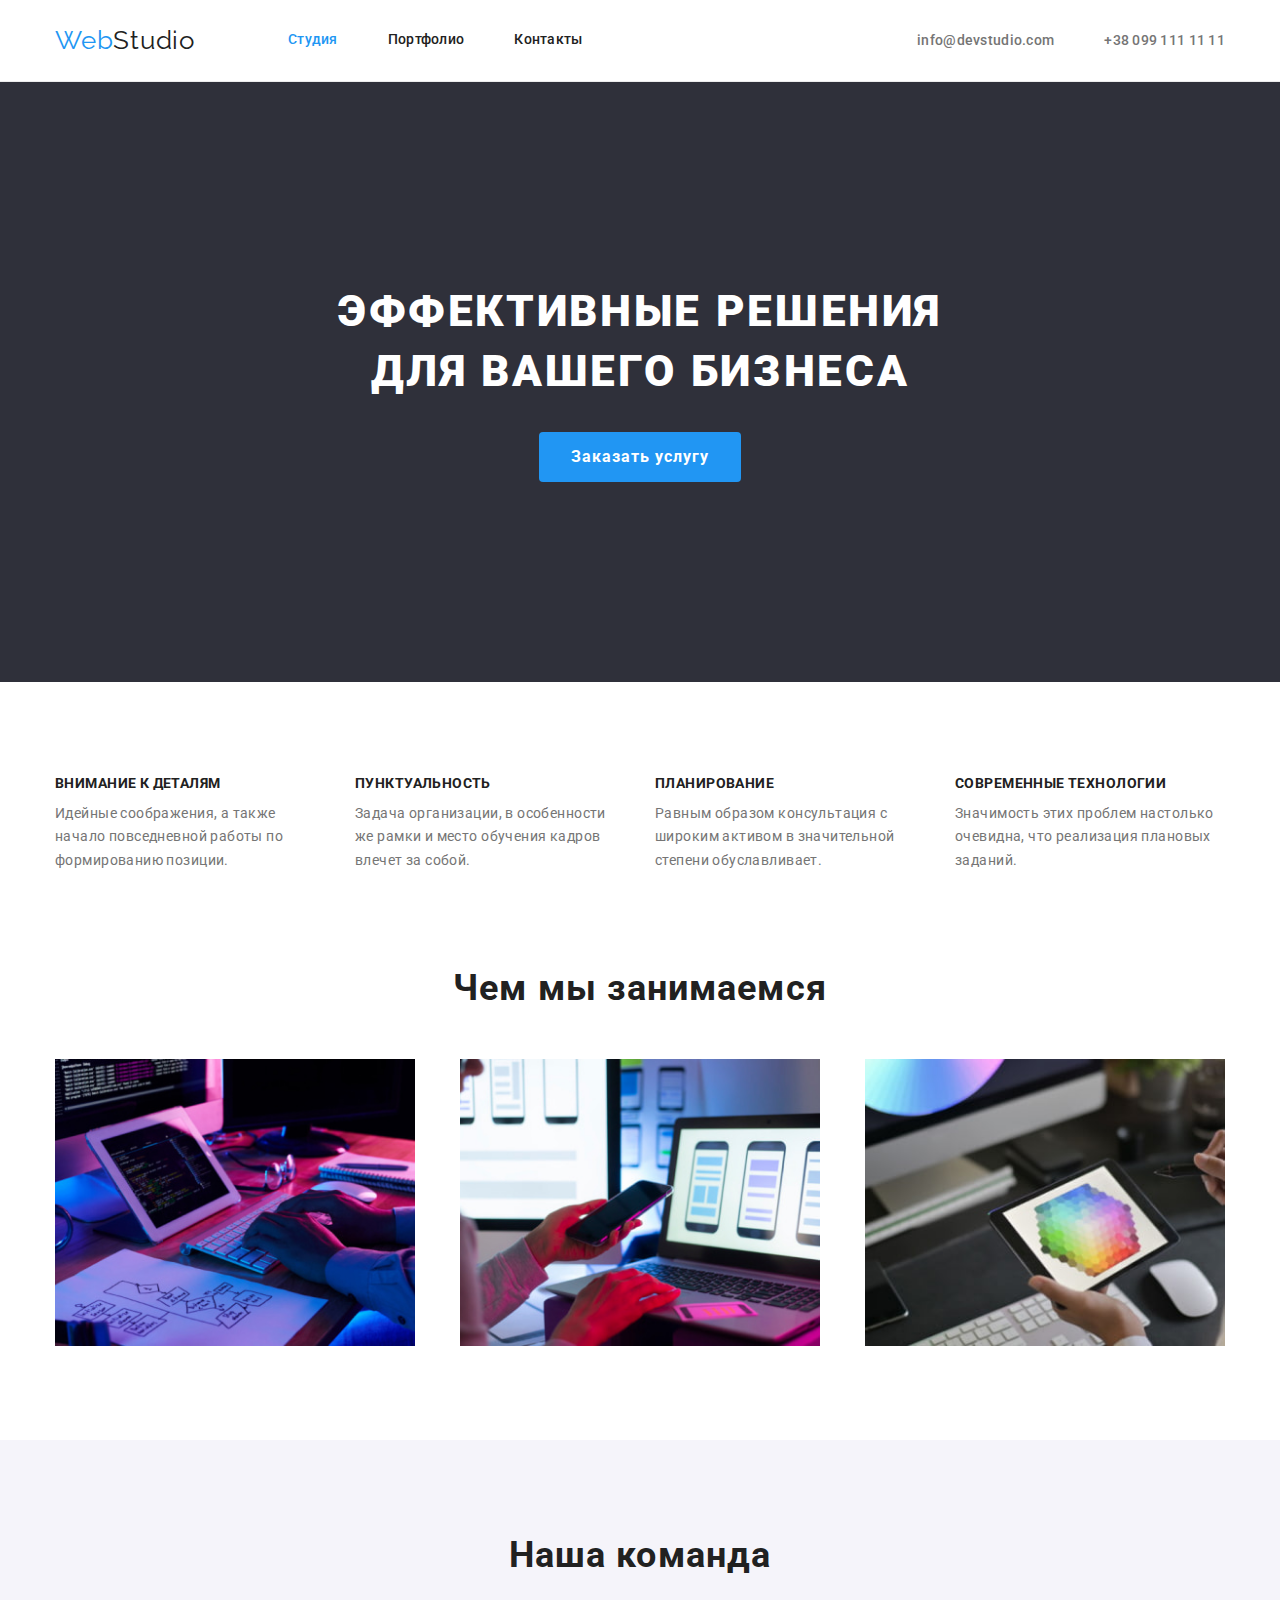
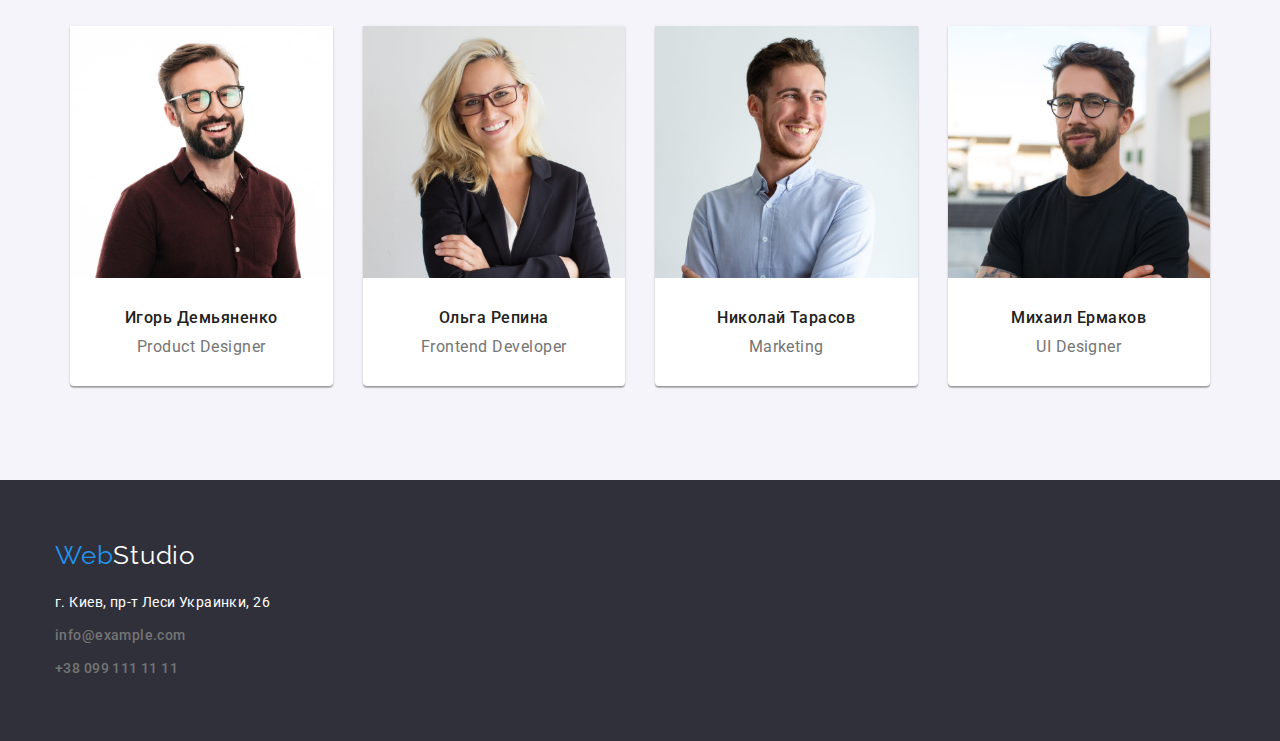
==== commit b84e2257: "Вносит правки по последнему комментарию" ====
--- a/index.html
+++ b/index.html
@@ -12,15 +12,7 @@
       rel="stylesheet"
     />
 
-    <!-- 
-    !При подключении сыслки нормалайзера из задания к домашке в консоле выдает: Refused to apply
-    !style from 'http://127.0.0.1:5500/node_modules/modern-normalize/modern-normalize.css' because
-    !its MIME type ('text/html') is not a supported stylesheet MIME type, and strict MIME checking is
-    !enabled. во вкладке дитулза "нетверк" - ошибка 404.
-    !Поэтому подключил нормалайзер из видео Саши Репеты... -->
-    <!-- <link rel="stylesheet" href="node_modules/modern-normalize/modern-normalize.css" /> -->
-
-    <!-- Нормалайзер из урока Саши Репеты -->
+    <!-- Нормалайзер из конспекта Саши Репеты -->
     <link
       rel="stylesheet"
       href="https://cdnjs.cloudflare.com/ajax/libs/modern-normalize/1.0.0/modern-normalize.min.css"
@@ -34,40 +26,38 @@
     <!-- Хедер -->
     <header class="header">
       <!-- Контейнер для контента -->
-      <div class="container">
-        <div class="wrapper">
-          <!-- Навигация -->
-          <nav class="header-navigation">
-            <a class="header-logo logo" href="./index.html"
-              ><span class="logo-blue">Web</span>Studio</a
-            >
-            <ul class="menu">
-              <li class="item">
-                <a class="link link-active" href="">Студия</a>
-              </li>
-              <li class="item">
-                <a class="link" href="./portfolio.html">Портфолио</a>
-              </li>
-              <li class="item">
-                <a class="link" href="">Контакты</a>
-              </li>
-            </ul>
-          </nav>
-          <ul class="header-contacts">
-            <li class="item">
-              <a class="email" href="mailto:info@devstudio.com">info@devstudio.com</a>
-            </li>
-            <li class="item">
-              <a class="phone" href="tel:+380991111111">+38 099 111 11 11</a>
-            </li>
-          </ul>
-        </div>
+      <div class="container wrapper">
+        <!-- Навигация -->
+        <nav class="header-navigation">
+          <a class="header-logo logo" href="./index.html"
+            ><span class="logo-blue">Web</span>Studio</a
+          >
+          <ul class="menu">
+            <li class="item">
+              <a class="link link-active" href="">Студия</a>
+            </li>
+            <li class="item">
+              <a class="link" href="./portfolio.html">Портфолио</a>
+            </li>
+            <li class="item">
+              <a class="link" href="">Контакты</a>
+            </li>
+          </ul>
+        </nav>
+        <ul class="header-contacts">
+          <li class="item">
+            <a class="email" href="mailto:info@devstudio.com">info@devstudio.com</a>
+          </li>
+          <li class="item">
+            <a class="phone" href="tel:+380991111111">+38 099 111 11 11</a>
+          </li>
+        </ul>
       </div>
     </header>
 
     <!-- Основной контент -->
     <main class="main">
-      <section class="hero">
+      <section class="section hero">
         <!-- Контейнер для контента -->
         <div class="container">
           <h1 class="title">Эффективные решения<br />для вашего бизнеса</h1>
@@ -76,11 +66,11 @@
       </section>
 
       <!-- Секция особенности -->
-      <section class="peculiarities">
+      <section class="section peculiarities">
         <!-- Контейнер для контента -->
         <div class="container">
           <!-- Скрытый заголовок -->
-          <h2 class="title title-hidden">Особенности</h2>
+          <h2 class="visually-hidden">Особенности</h2>
           <ul class="list">
             <li class="item">
               <h3 class="title">Внимание к деталям</h3>
@@ -111,7 +101,7 @@
       </section>
 
       <!-- Секция специализация -->
-      <section class="specialization">
+      <section class="section specialization">
         <!-- Контейнер для контента -->
         <div class="container">
           <h2 class="title">Чем мы занимаемся</h2>
@@ -140,7 +130,7 @@
         </div>
       </section>
 
-      <section class="our-team">
+      <section class="section our-team">
         <!-- Контейнер для контента -->
         <div class="container">
           <h2 class="title">Наша команда</h2>
@@ -152,8 +142,10 @@
                 src="img/team_img1.jpg"
                 alt="Игорь Демьяненко. Product Designer"
               />
-              <h3 class="name">Игорь Демьяненко</h3>
-              <p class="profession">Product Designer</p>
+              <div class="our-team-content">
+                <h3 class="name">Игорь Демьяненко</h3>
+                <p class="profession">Product Designer</p>
+              </div>
             </li>
             <li class="item">
               <img
@@ -162,8 +154,10 @@
                 src="img/team_img2.jpg"
                 alt="Ольга Репина. Frontend Developer"
               />
-              <h3 class="name">Ольга Репина</h3>
-              <p class="profession">Frontend Developer</p>
+              <div class="our-team-content">
+                <h3 class="name">Ольга Репина</h3>
+                <p class="profession">Frontend Developer</p>
+              </div>
             </li>
             <li class="item">
               <img
@@ -172,8 +166,10 @@
                 src="img/team_img3.jpg"
                 alt="Николай Тарасов. Marketing"
               />
-              <h3 class="name">Николай Тарасов</h3>
-              <p class="profession">Marketing</p>
+              <div class="our-team-content">
+                <h3 class="name">Николай Тарасов</h3>
+                <p class="profession">Marketing</p>
+              </div>
             </li>
             <li class="item">
               <img
@@ -182,8 +178,10 @@
                 src="img/team_img4.jpg"
                 alt="Михаил Ермаков. UI Designer"
               />
-              <h3 class="name">Михаил Ермаков</h3>
-              <p class="profession">UI Designer</p>
+              <div class="our-team-content">
+                <h3 class="name">Михаил Ермаков</h3>
+                <p class="profession">UI Designer</p>
+              </div>
             </li>
           </ul>
         </div>
@@ -199,13 +197,13 @@
         >
         <address class="address">
           <ul class="contacts">
-            <li>
+            <li class="contacts-item">
               <p class="location">г. Киев, пр-т Леси Украинки, 26</p>
             </li>
-            <li>
+            <li class="contacts-item">
               <a class="link email" href="mailto:info@example.com">info@example.com</a>
             </li>
-            <li>
+            <li class="contacts-item">
               <a class="link phone" href="tel:+380991111111">+38 099 111 11 11</a>
             </li>
           </ul>
--- a/css/styles.css
+++ b/css/styles.css
@@ -35,11 +35,12 @@
   border: none;
 }
 
-/* Обнуляет подчеркивание ссылок */
 p {
   margin: 0;
   padding: 0;
 }
+
+/* Обнуляет подчеркивание ссылок */
 a {
   text-decoration: none;
   margin: 0;
@@ -70,7 +71,19 @@
   height: auto;
 }
 
-section {
+/* Стиль для скрытых заголовков */
+.visually-hidden {
+  position: absolute;
+  width: 1px;
+  height: 1px;
+  margin: -1px;
+  padding: 0;
+  overflow: hidden;
+  border: 0;
+  clip: rect(0 0 0 0);
+}
+
+.section {
   padding-top: 94px;
   padding-bottom: 94px;
 }
@@ -154,7 +167,7 @@
   font-weight: 500;
 }
 .header .item:not(:last-child) {
-  padding-right: 50px;
+  margin-right: 50px;
 }
 
 /* *Стили для линков меню */
@@ -193,18 +206,13 @@
 
 /* *Стили для заголовков */
 .title {
+  margin-bottom: 50px;
+
   font-weight: 700;
   font-size: 36px;
   line-height: 1.17;
   text-align: center;
   letter-spacing: 0.03em;
-}
-
-/* Стили для скрытых заголовков
-(не изучали. Возможно не так, потом переделаю...) */
-.title-hidden {
-  display: none;
-  font-size: var(--fsize-title);
 }
 
 /* *Стили для Героя */
@@ -266,6 +274,8 @@
   margin-right: 30px;
 }
 .peculiarities .title {
+  margin-bottom: 10px;
+
   font-weight: 700;
   font-size: 14px;
   line-height: 1.14;
@@ -274,8 +284,6 @@
   text-transform: uppercase;
 }
 .peculiarities .text {
-  margin-top: 10px;
-
   font-size: 14px;
   line-height: 1.71;
   letter-spacing: 0.03em;
@@ -285,9 +293,7 @@
 
 /* Стили для "Чем мы занимаемся"
  */
-.specialization .title {
-  margin-bottom: 50px;
-}
+
 .specialization .wrapper {
   justify-content: space-between;
   align-items: center;
@@ -301,12 +307,9 @@
 .our-team {
   background-color: var(--color-third);
 }
-.our-team .title {
-  margin-bottom: 50px;
-}
 
 .our-team .wrapper {
-  justify-content: space-between;
+  justify-content: center;
   align-items: center;
 }
 
@@ -319,7 +322,13 @@
     0px 2px 1px rgba(0, 0, 0, 0.2);
   border-radius: 0px 0px 4px 4px;
 }
-.our-team .image {
+
+.our-team .item:not(:last-child) {
+  margin-right: 30px;
+}
+
+.our-team-content {
+  margin-top: 30px;
   margin-bottom: 30px;
 }
 .our-team .name {
@@ -332,8 +341,6 @@
   letter-spacing: 0.03em;
 }
 .our-team .profession {
-  margin-bottom: 30px;
-
   font-size: 16px;
   line-height: 1.19;
   text-align: center;
@@ -366,19 +373,27 @@
 
   background-color: var(--color-white);
 }
+.portfolio-list .link {
+  display: block;
+  text-decoration: none;
+}
 .portfolio-list .content {
   padding: 20px 24px;
-  
+
   border: 1px solid var(--color-cards-portfolio);
 }
-.portfolio-list .title {
+.card-title {
+  margin-bottom: 4px;
+
   font-weight: 700;
   font-size: 18px;
   line-height: 2;
   text-align: left;
   letter-spacing: 0.06em;
-}
-.portfolio-list .description {
+
+  color: var(--color-primary);
+}
+.card-description {
   font-size: 16px;
   line-height: 1.88;
   letter-spacing: 0.03em;
@@ -406,7 +421,7 @@
 
   color: var(--color-white);
 }
-.address .contacts > li:not(:last-child) {
+.contacts-item:not(:last-child) {
   margin-bottom: 9px;
 }
 .address .link {
